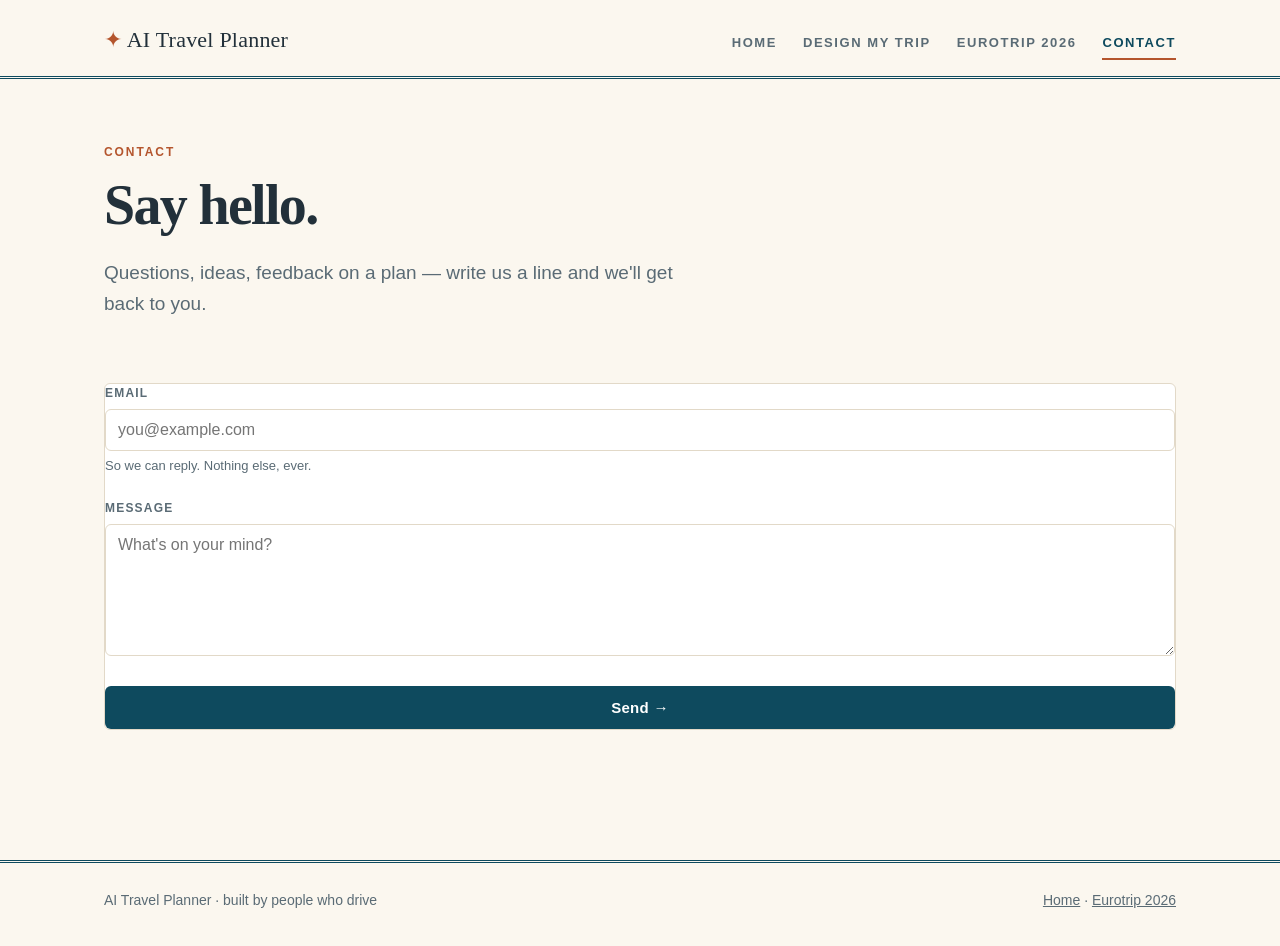
==== docs/contact.html @ 47e98dee "Move site to docs/ for GitHub Pages; ignore .DS_Store Co-Authored-By: Claude Opus 4.8 <noreply@anthr" ====
<!DOCTYPE html>
<html lang="en">
<head>
<meta charset="UTF-8">
<meta name="viewport" content="width=device-width, initial-scale=1">
<title>Contact — AI Travel Planner</title>
<meta name="description" content="Questions, ideas, feedback — drop us a line and we'll get back to you.">
<link rel="icon" href="data:image/svg+xml,%3Csvg xmlns='http://www.w3.org/2000/svg' viewBox='0 0 100 100'%3E%3Ccircle cx='50' cy='50' r='46' fill='%230E4A5E'/%3E%3Cpath d='M50 18 L60 55 L50 48 L40 55 Z' fill='%23FBF7EF'/%3E%3Cpath d='M50 82 L40 45 L50 52 L60 45 Z' fill='%23B4552D'/%3E%3C/svg%3E">
<link rel="stylesheet" href="styles.css">
</head>
<body>

<header class="site-header">
  <div class="wrap">
    <a class="brand" href="index.html"><span class="compass">✦</span> AI Travel Planner</a>
    <nav class="site-nav">
      <a href="index.html">Home</a>
      <a href="design_my_trip.html">Design my trip</a>
      <a href="eurotrip.html">Eurotrip 2026</a>
      <a href="contact.html" class="active">Contact</a>
    </nav>
  </div>
</header>

<main>

<section class="hero" style="padding: 64px 0 48px;">
  <div class="wrap">
    <p class="eyebrow">Contact</p>
    <h1>Say hello.</h1>
    <p class="lede">Questions, ideas, feedback on a plan — write us a line and we'll get back to you.</p>
  </div>
</section>

<section style="padding-bottom: 90px;">
  <div class="wrap">

    <form id="contact-form" novalidate>
      <div class="card">
        <div class="form-row">
          <label for="email">Email</label>
          <input id="email" name="email" type="email" placeholder="you@example.com" autocomplete="email" required>
          <p class="field-hint">So we can reply. Nothing else, ever.</p>
        </div>
        <div class="form-row">
          <label for="message">Message</label>
          <textarea id="message" name="message" rows="6" placeholder="What's on your mind?" required></textarea>
        </div>
        <button class="btn" type="submit" style="width: 100%;">Send →</button>
        <p class="error" id="form-error" hidden></p>
      </div>
    </form>

    <div class="card success-card" id="success" hidden>
      <p class="eyebrow" style="color: var(--pine);">Message sent</p>
      <h2>Thanks for reaching out</h2>
      <p class="muted">We read every message and will get back to you at the email you gave us.</p>
      <p style="margin-top: 22px;"><a href="index.html">← Back to home</a></p>
    </div>

  </div>
</section>

</main>

<footer class="site-footer">
  <div class="wrap">
    <span>AI Travel Planner · built by people who drive</span>
    <span><a href="index.html">Home</a> · <a href="eurotrip.html">Eurotrip 2026</a></span>
  </div>
</footer>

<script>
(function () {
  var ENDPOINT = "https://formsubmit.co/ajax/sermakarevich@gmail.com";
  // DB service contact endpoint. Local dev auto-targets the db API on :8001;
  // in prod set PROD_CONTACT_API to https://<db-api-domain>/contact.
  // (Empty prod value = skip DB, email still sent.)
  var PROD_CONTACT_API = "";
  var isLocal = location.hostname === "localhost" || location.hostname === "127.0.0.1";
  var CONTACT_API = isLocal ? "http://localhost:8001/contact" : PROD_CONTACT_API;
  var SOURCE = "contact";
  var form = document.getElementById("contact-form");
  var errEl = document.getElementById("form-error");
  var successEl = document.getElementById("success");
  var submitting = false;

  function showError(msg) {
    errEl.textContent = msg;
    errEl.hidden = false;
  }

  form.addEventListener("submit", function (e) {
    e.preventDefault();
    if (submitting) return; // guard against rapid multi-click
    errEl.hidden = true;

    var email = form.email.value.trim();
    var message = form.message.value.trim();

    if (!email || !message) {
      showError("Please fill in your email and a message.");
      return;
    }
    if (!/^[^\s@]+@[^\s@]+\.[^\s@]+$/.test(email)) {
      showError("That email doesn't look right.");
      return;
    }

    var btn = form.querySelector("button[type=submit]");
    submitting = true;
    btn.disabled = true;
    btn.textContent = "Sending…";

    // DB is best-effort — email is the source of truth if it fails.
    var dbDone = Promise.resolve();
    if (CONTACT_API) {
      dbDone = fetch(CONTACT_API, {
        method: "POST",
        headers: { "Content-Type": "application/json" },
        body: JSON.stringify({ version: "v0", source: SOURCE, email: email, message: message })
      }).catch(function () { /* non-blocking */ });
    }

    dbDone
      .then(function () {
        var emailBody = {
          _subject: "Contact message — " + email,
          _template: "table",
          "Email": email,
          "Message": message
        };
        return fetch(ENDPOINT, {
          method: "POST",
          headers: { "Content-Type": "application/json", "Accept": "application/json" },
          body: JSON.stringify(emailBody)
        }).then(function (res) {
          if (!res.ok) throw new Error("HTTP " + res.status);
          return res.json();
        });
      })
      .then(function () {
        form.hidden = true;
        successEl.hidden = false;
        successEl.scrollIntoView({ behavior: "smooth", block: "center" });
      })
      .catch(function () {
        submitting = false;
        btn.disabled = false;
        btn.textContent = "Send →";
        showError("Couldn't send your message. Please try again, or email us directly at sermakarevich@gmail.com.");
      });
  });
})();
</script>

</body>
</html>
---- docs/styles.css ----
/* AI Travel Planner — editorial travel journal design system */

:root {
  --sea: #0E4A5E;
  --sea-soft: #DCEAEE;
  --pine: #2F5D3A;
  --pine-soft: #E3EDE2;
  --rust: #B4552D;
  --rust-soft: #F5E4D9;
  --sand: #EAD9B8;
  --paper: #FBF7EF;
  --ink: #22303A;
  --ink-60: #5A6B75;
  --line: #E2D9C8;
  --serif: "Iowan Old Style", "Palatino", Georgia, "Times New Roman", serif;
  --sans: -apple-system, BlinkMacSystemFont, "Segoe UI", Roboto, Helvetica, Arial, sans-serif;
}

*, *::before, *::after { margin: 0; padding: 0; box-sizing: border-box; }

html { scroll-behavior: smooth; }

@media (prefers-reduced-motion: reduce) {
  html { scroll-behavior: auto; }
}

body {
  font-family: var(--sans);
  background: var(--paper);
  color: var(--ink);
  line-height: 1.6;
  font-size: 17px;
  -webkit-font-smoothing: antialiased;
}

h1, h2, h3 { font-family: var(--serif); font-weight: 600; line-height: 1.2; }

a { color: var(--sea); }

.wrap { max-width: 1120px; margin: 0 auto; padding: 0 24px; }

/* ---------- header ---------- */

.site-header {
  border-bottom: 3px double var(--sea);
  background: var(--paper);
}

.site-header .wrap {
  display: flex;
  align-items: baseline;
  justify-content: space-between;
  padding-top: 22px;
  padding-bottom: 16px;
  gap: 16px;
  flex-wrap: wrap;
}

.brand {
  font-family: var(--serif);
  font-size: 22px;
  color: var(--ink);
  text-decoration: none;
  letter-spacing: 0.01em;
}

.brand .compass { color: var(--rust); }

.site-nav { display: flex; gap: 26px; }

.site-nav a {
  font-size: 13px;
  font-weight: 600;
  text-transform: uppercase;
  letter-spacing: 0.12em;
  text-decoration: none;
  color: var(--ink-60);
  padding-bottom: 4px;
  border-bottom: 2px solid transparent;
}

.site-nav a:hover { color: var(--sea); }

.site-nav a.active {
  color: var(--sea);
  border-bottom-color: var(--rust);
}

/* ---------- shared bits ---------- */

.eyebrow {
  font-size: 12px;
  font-weight: 700;
  text-transform: uppercase;
  letter-spacing: 0.16em;
  color: var(--rust);
  margin-bottom: 14px;
}

.btn {
  display: inline-block;
  background: var(--sea);
  color: #fff;
  font-family: var(--sans);
  font-size: 15px;
  font-weight: 600;
  letter-spacing: 0.02em;
  padding: 13px 30px;
  border: none;
  border-radius: 6px;
  text-decoration: none;
  cursor: pointer;
  transition: background 0.15s ease;
}

.btn:hover { background: #0B3B4B; }

.btn:focus-visible, .site-nav a:focus-visible {
  outline: 2px solid var(--rust);
  outline-offset: 2px;
}

.btn[disabled] { background: var(--ink-60); cursor: default; }

.btn-ghost {
  background: transparent;
  color: var(--sea);
  border: 1px solid var(--sea);
}

.btn-ghost:hover { background: var(--sea-soft); }

.btn-ghost.is-active { background: var(--sea); color: #fff; border-color: var(--sea); }

.card {
  background: #fff;
  border: 1px solid var(--line);
  border-radius: 6px;
}

.muted { color: var(--ink-60); }

/* ---------- hero ---------- */

.hero { padding: 84px 0 64px; text-align: left; }

.hero h1 {
  font-size: clamp(34px, 5vw, 56px);
  max-width: 16ch;
  margin-bottom: 24px;
  letter-spacing: -0.03em;
  line-height: 1.04;
}
.hero h1 .h1-accent {
  position: relative;
  color: var(--pine);
  white-space: nowrap;
}
.hero h1 .h1-accent::after {
  content: "";
  position: absolute;
  left: 0;
  right: 0;
  bottom: 0.04em;
  height: 0.14em;
  background: var(--rust);
  border-radius: 2px;
  transform: rotate(-0.6deg);
}

.hero .lede {
  font-size: 19px;
  color: var(--ink-60);
  max-width: 58ch;
  margin-bottom: 16px;
}

.hero-points {
  list-style: none;
  max-width: 60ch;
  margin: 0 0 34px;
  padding: 0;
}
.hero-points li {
  position: relative;
  padding-left: 26px;
  margin-bottom: 12px;
  font-size: 17px;
  color: var(--ink-60);
  line-height: 1.5;
}
.hero-points li::before {
  content: "";
  position: absolute;
  left: 0;
  top: 9px;
  width: 8px;
  height: 8px;
  border-radius: 50%;
  background: var(--pine);
}
.hero-points b { color: var(--ink); font-weight: 600; }

.hero-close {
  font-size: 18px;
  color: var(--ink);
  max-width: 58ch;
  margin: 4px 0 0;
  font-family: var(--serif);
  font-style: italic;
}

.wishlist-ask-h { font-weight: 600; color: var(--ink); margin: 8px 0 14px; }
.feature-list.wishlist-ask { margin-bottom: 18px; }

.steps { list-style: none; max-width: 720px; margin: 26px 0 0; }
.steps > li {
  position: relative;
  padding: 0 0 34px 60px;
}
.steps > li::before {
  content: "";
  position: absolute;
  left: 17px;
  top: 38px;
  bottom: 4px;
  border-left: 2px dashed var(--pine);
  opacity: 0.35;
}
.steps > li:last-child { padding-bottom: 0; }
.steps > li:last-child::before { display: none; }
.steps .step-n {
  position: absolute;
  left: 0;
  top: 0;
  width: 36px;
  height: 36px;
  border-radius: 50%;
  background: var(--pine);
  color: #fff;
  font-weight: 700;
  font-size: 16px;
  line-height: 36px;
  text-align: center;
}
.steps h3 {
  font-size: 20px;
  color: var(--ink);
  margin: 4px 0 12px;
}
.steps > li > div > p {
  color: var(--ink-60);
  max-width: 56ch;
}
.steps-note {
  margin-top: 26px;
  font-size: 15px;
  font-style: italic;
  color: var(--rust);
  max-width: 56ch;
}
.steps-commercial {
  margin-top: 12px;
  font-size: 15px;
  color: var(--ink-60);
  max-width: 56ch;
}
.steps-commercial a { color: var(--pine); font-weight: 600; }
.wishlist-origin {
  margin-top: 26px;
  font-size: 15px;
  color: var(--ink-60);
  max-width: 62ch;
}
.wishlist-origin a { color: var(--pine); font-weight: 600; }

.preview-grid {
  margin-top: 28px;
  display: grid;
  grid-template-columns: 1fr 1fr;
  gap: 18px;
  max-width: 900px;
}
.preview-grid a {
  display: block;
  border-radius: 12px;
  overflow: hidden;
  border: 1px solid var(--line, #E3E0D8);
  box-shadow: 0 6px 22px rgba(34, 48, 58, 0.08);
  transition: transform 0.15s ease, box-shadow 0.15s ease;
}
.preview-grid a:hover {
  transform: translateY(-3px);
  box-shadow: 0 12px 30px rgba(34, 48, 58, 0.14);
}
.preview-grid img {
  display: block;
  width: 100%;
  height: 260px;
  object-fit: cover;
  object-position: top;
}
@media (max-width: 640px) {
  .preview-grid { grid-template-columns: 1fr; }
}

.hero-ctas { display: flex; gap: 14px; flex-wrap: wrap; align-items: center; }

/* ---------- sections ---------- */

.section { padding: 64px 0; }

.section + .section { border-top: 1px solid var(--line); }

.section h2 { font-size: 30px; margin-bottom: 12px; }

.section .section-sub {
  color: var(--ink-60);
  max-width: 62ch;
  margin-bottom: 34px;
}

/* ---------- feature list (place brief) ---------- */

.feature-list { list-style: none; display: grid; gap: 4px; }

.feature-list li {
  display: flex;
  gap: 16px;
  align-items: flex-start;
  padding: 18px 0;
  border-top: 1px solid var(--line);
}

.feature-list li:last-child { border-bottom: 1px solid var(--line); }

.feature-list .fi {
  flex: none;
  width: 30px;
  height: 30px;
  border-radius: 50%;
  background: var(--rust-soft);
  color: var(--rust);
  font-size: 14px;
  line-height: 30px;
  text-align: center;
}

.feature-list h3 { font-size: 18px; margin-bottom: 4px; }

.feature-list p { font-size: 15px; color: var(--ink-60); max-width: 66ch; }

/* ---------- planner form ---------- */

.form-row { margin-bottom: 22px; }

.form-grid-2 {
  display: grid;
  grid-template-columns: 1fr 1fr;
  gap: 16px;
}

@media (max-width: 520px) { .form-grid-2 { grid-template-columns: 1fr; } }

label {
  display: block;
  font-size: 12px;
  font-weight: 700;
  text-transform: uppercase;
  letter-spacing: 0.1em;
  color: var(--ink-60);
  margin-bottom: 6px;
}

input, select, textarea {
  width: 100%;
  font-family: var(--sans);
  font-size: 16px;
  color: var(--ink);
  background: #fff;
  border: 1px solid var(--line);
  border-radius: 6px;
  padding: 11px 12px;
}

input:focus, select:focus, textarea:focus {
  outline: 2px solid var(--sea);
  outline-offset: 0;
  border-color: var(--sea);
}

.field-hint { font-size: 13px; color: var(--ink-60); margin-top: 5px; }

/* choice pills — radio options rendered as selectable cards */
.choice-row { display: grid; grid-template-columns: 1fr 1fr; gap: 12px; }

@media (max-width: 520px) { .choice-row { grid-template-columns: 1fr; } }

.choice {
  position: relative;
  display: block;
  border: 1px solid var(--line);
  border-radius: 6px;
  background: #fff;
  padding: 14px 16px;
  cursor: pointer;
  text-transform: none;
  letter-spacing: normal;
  margin-bottom: 0;
}

.choice input { position: absolute; opacity: 0; pointer-events: none; width: auto; }

.choice .choice-title {
  display: block;
  font-family: var(--serif);
  font-size: 17px;
  font-weight: 600;
  color: var(--ink);
  margin-bottom: 3px;
}

.choice .choice-sub { display: block; font-size: 13px; color: var(--ink-60); font-weight: 400; }

.choice:has(input:checked) {
  border-color: var(--sea);
  background: var(--sea-soft);
  outline: 1px solid var(--sea);
}

.form-grid-3 { display: grid; grid-template-columns: 1fr 1fr 1fr; gap: 16px; }

@media (max-width: 520px) { .form-grid-3 { grid-template-columns: 1fr; } }

/* ---------- form-as-route: numbered sections along a dashed line ---------- */

.form-route { list-style: none; max-width: 680px; margin: 0 auto; }

.form-route > li {
  position: relative;
  padding: 0 0 44px 62px;
}

.form-route > li::before {
  content: "";
  position: absolute;
  left: 17px;
  top: 40px;
  bottom: 6px;
  border-left: 2px dashed var(--sea);
  opacity: 0.4;
}

.form-route > li:last-child::before { display: none; }

.form-route .pin {
  position: absolute;
  left: 0;
  top: 0;
  width: 36px;
  height: 36px;
  border-radius: 50%;
  background: var(--sea);
  border: 2px solid #fff;
  box-shadow: 0 0 0 1px var(--line);
  color: #fff;
  font-weight: 700;
  font-size: 16px;
  line-height: 32px;
  text-align: center;
}

.form-route .pin-final { background: var(--rust); }

.form-route h2 {
  font-size: 24px;
  margin-bottom: 4px;
}

.form-route .section-note {
  font-size: 15px;
  color: var(--ink-60);
  margin-bottom: 18px;
  max-width: 54ch;
}

.form-route .card { padding: 22px 22px 24px; }

.error { color: var(--rust); font-size: 14px; margin-top: 10px; }

.success-card {
  max-width: 560px;
  margin: 0 auto;
  padding: 40px 32px;
  text-align: center;
  background: var(--pine-soft);
  border-color: var(--pine);
}

.success-card h2 { color: var(--pine); margin-bottom: 10px; }

/* ---------- footer ---------- */

.site-footer {
  border-top: 3px double var(--sea);
  margin-top: 40px;
}

.site-footer .wrap {
  display: flex;
  justify-content: space-between;
  gap: 12px;
  flex-wrap: wrap;
  padding-top: 26px;
  padding-bottom: 34px;
  font-size: 14px;
  color: var(--ink-60);
}

.site-footer a { color: var(--ink-60); }
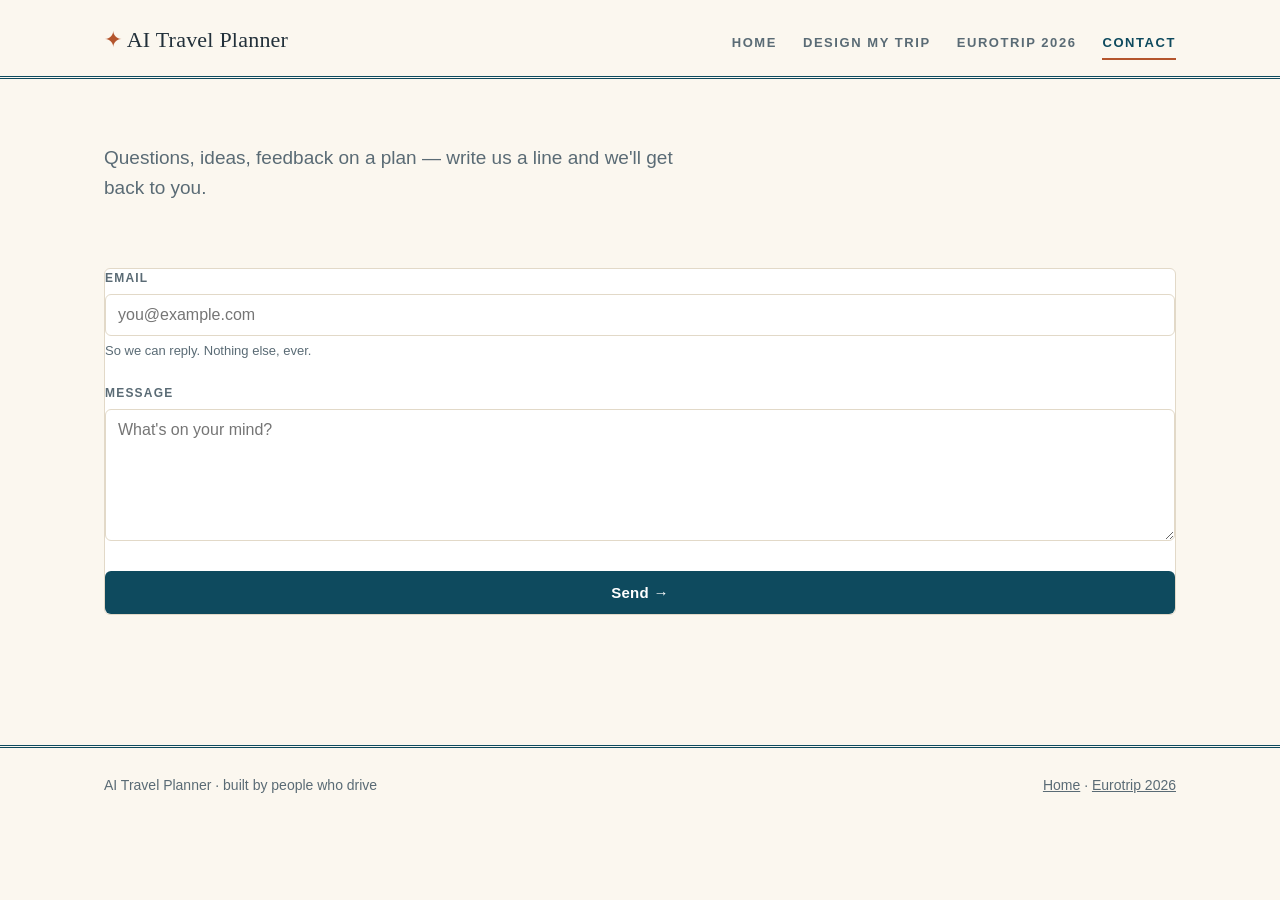
==== commit a7dbe9af: "Sync site from source Co-Authored-By: Claude Opus 4.8 <noreply@anthropic.com> Claude-Session: https:" ====
--- a/docs/contact.html
+++ b/docs/contact.html
@@ -26,8 +26,6 @@
 
 <section class="hero" style="padding: 64px 0 48px;">
   <div class="wrap">
-    <p class="eyebrow">Contact</p>
-    <h1>Say hello.</h1>
     <p class="lede">Questions, ideas, feedback on a plan — write us a line and we'll get back to you.</p>
   </div>
 </section>
--- a/docs/styles.css
+++ b/docs/styles.css
@@ -89,7 +89,7 @@
 /* ---------- shared bits ---------- */
 
 .eyebrow {
-  font-size: 12px;
+  font-size: 16px;
   font-weight: 700;
   text-transform: uppercase;
   letter-spacing: 0.16em;
@@ -145,27 +145,20 @@
 .hero { padding: 84px 0 64px; text-align: left; }
 
 .hero h1 {
-  font-size: clamp(34px, 5vw, 56px);
-  max-width: 16ch;
-  margin-bottom: 24px;
-  letter-spacing: -0.03em;
-  line-height: 1.04;
-}
+  font-family: var(--sans);
+  font-size: 16px;
+  font-weight: 700;
+  text-transform: uppercase;
+  letter-spacing: 0.16em;
+  color: var(--rust);
+  max-width: none;
+  margin-bottom: 14px;
+  line-height: 1.3;
+}
+.hero h1 br { display: none; }
 .hero h1 .h1-accent {
-  position: relative;
-  color: var(--pine);
+  color: inherit;
   white-space: nowrap;
-}
-.hero h1 .h1-accent::after {
-  content: "";
-  position: absolute;
-  left: 0;
-  right: 0;
-  bottom: 0.04em;
-  height: 0.14em;
-  background: var(--rust);
-  border-radius: 2px;
-  transform: rotate(-0.6deg);
 }
 
 .hero .lede {
@@ -304,6 +297,9 @@
   .preview-grid { grid-template-columns: 1fr; }
 }
 
+/* Example trip links — each on its own line, indented under the label */
+.ex-link { display: block; margin-left: 22px; margin-top: 4px; width: max-content; }
+
 .hero-ctas { display: flex; gap: 14px; flex-wrap: wrap; align-items: center; }
 
 /* ---------- sections ---------- */
@@ -311,6 +307,8 @@
 .section { padding: 64px 0; }
 
 .section + .section { border-top: 1px solid var(--line); }
+/* no divider between the examples section and the wishlist CTA */
+#wishlist { border-top: none; }
 
 .section h2 { font-size: 30px; margin-bottom: 12px; }
 
@@ -381,7 +379,11 @@
   border: 1px solid var(--line);
   border-radius: 6px;
   padding: 11px 12px;
-}
+  text-align: left;  /* iOS right-aligns date input values by default */
+}
+
+/* iOS gives date inputs an intrinsic min-width that overflows narrow cards */
+input[type="date"] { -webkit-appearance: none; appearance: none; min-width: 0; }
 
 input:focus, select:focus, textarea:focus {
   outline: 2px solid var(--sea);
@@ -518,3 +520,44 @@
 }
 
 .site-footer a { color: var(--ink-60); }
+
+/* ---------- responsive: tablet & phone ---------- */
+
+/* iPad portrait and narrower laptops */
+@media (max-width: 820px) {
+  .wrap { padding: 0 20px; }
+  .hero { padding: 56px 0 48px; }
+  .section { padding: 48px 0; }
+  .hero .lede { font-size: 18px; }
+}
+
+/* phones */
+@media (max-width: 480px) {
+  body { font-size: 16px; }
+  .wrap { padding: 0 16px; }
+
+  .site-header .wrap { padding-top: 16px; padding-bottom: 12px; gap: 10px; }
+  .site-nav { gap: 16px; flex-wrap: wrap; }
+  .brand { font-size: 20px; }
+
+  .hero { padding: 40px 0 36px; }
+  .hero .lede { font-size: 17px; }
+  .hero-ctas { gap: 10px; }
+  .hero-ctas .btn { width: 100%; text-align: center; }
+
+  .section { padding: 40px 0; }
+  .section h2 { font-size: 25px; }
+
+  .steps > li { padding-left: 48px; }
+  .steps > li::before { left: 14px; }
+  .steps .step-n { width: 30px; height: 30px; line-height: 30px; font-size: 14px; }
+
+  .preview-grid img { height: 200px; }
+
+  /* form-as-route: pins + left indent eat width on narrow screens */
+  .form-route > li { padding-left: 46px; padding-bottom: 36px; }
+  .form-route > li::before { left: 15px; }
+  .form-route .pin { width: 32px; height: 32px; line-height: 28px; font-size: 14px; }
+  .form-route h2 { font-size: 21px; }
+  .form-route .card { padding: 18px 16px 20px; }
+}
